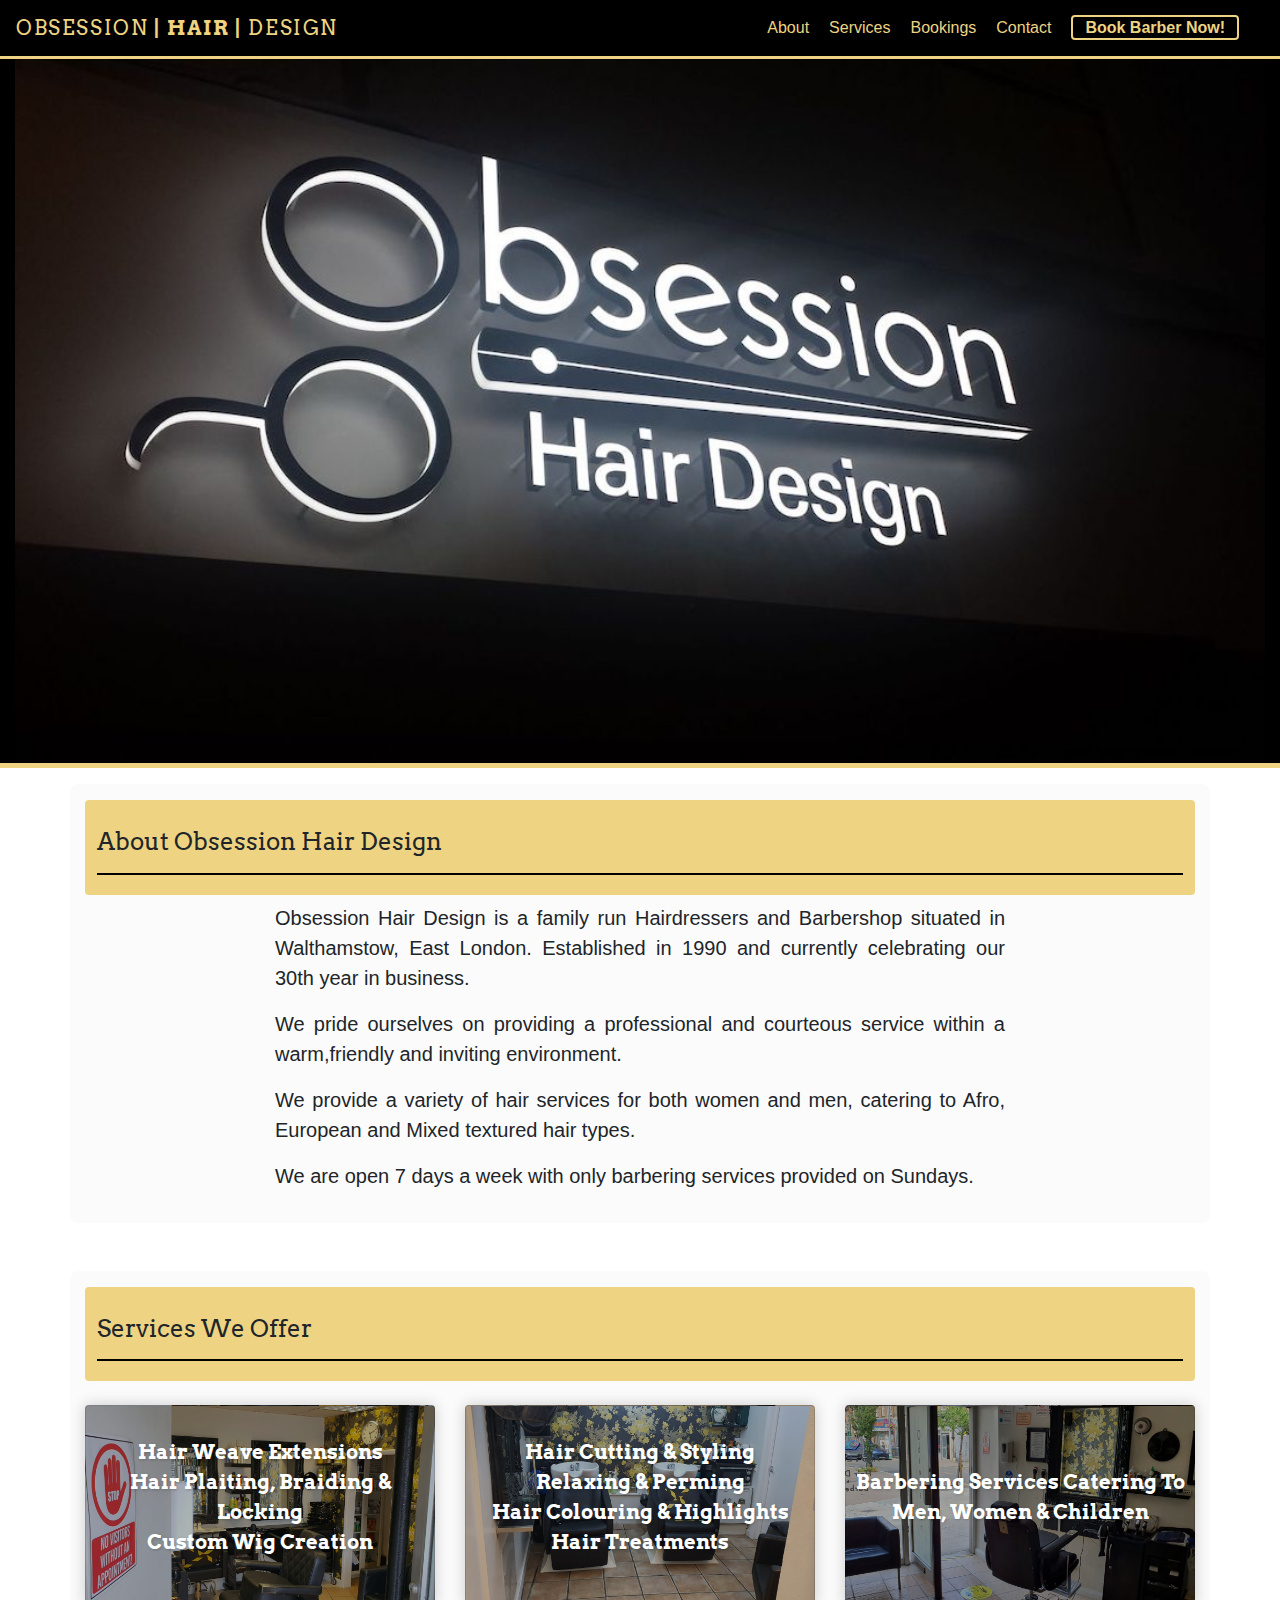
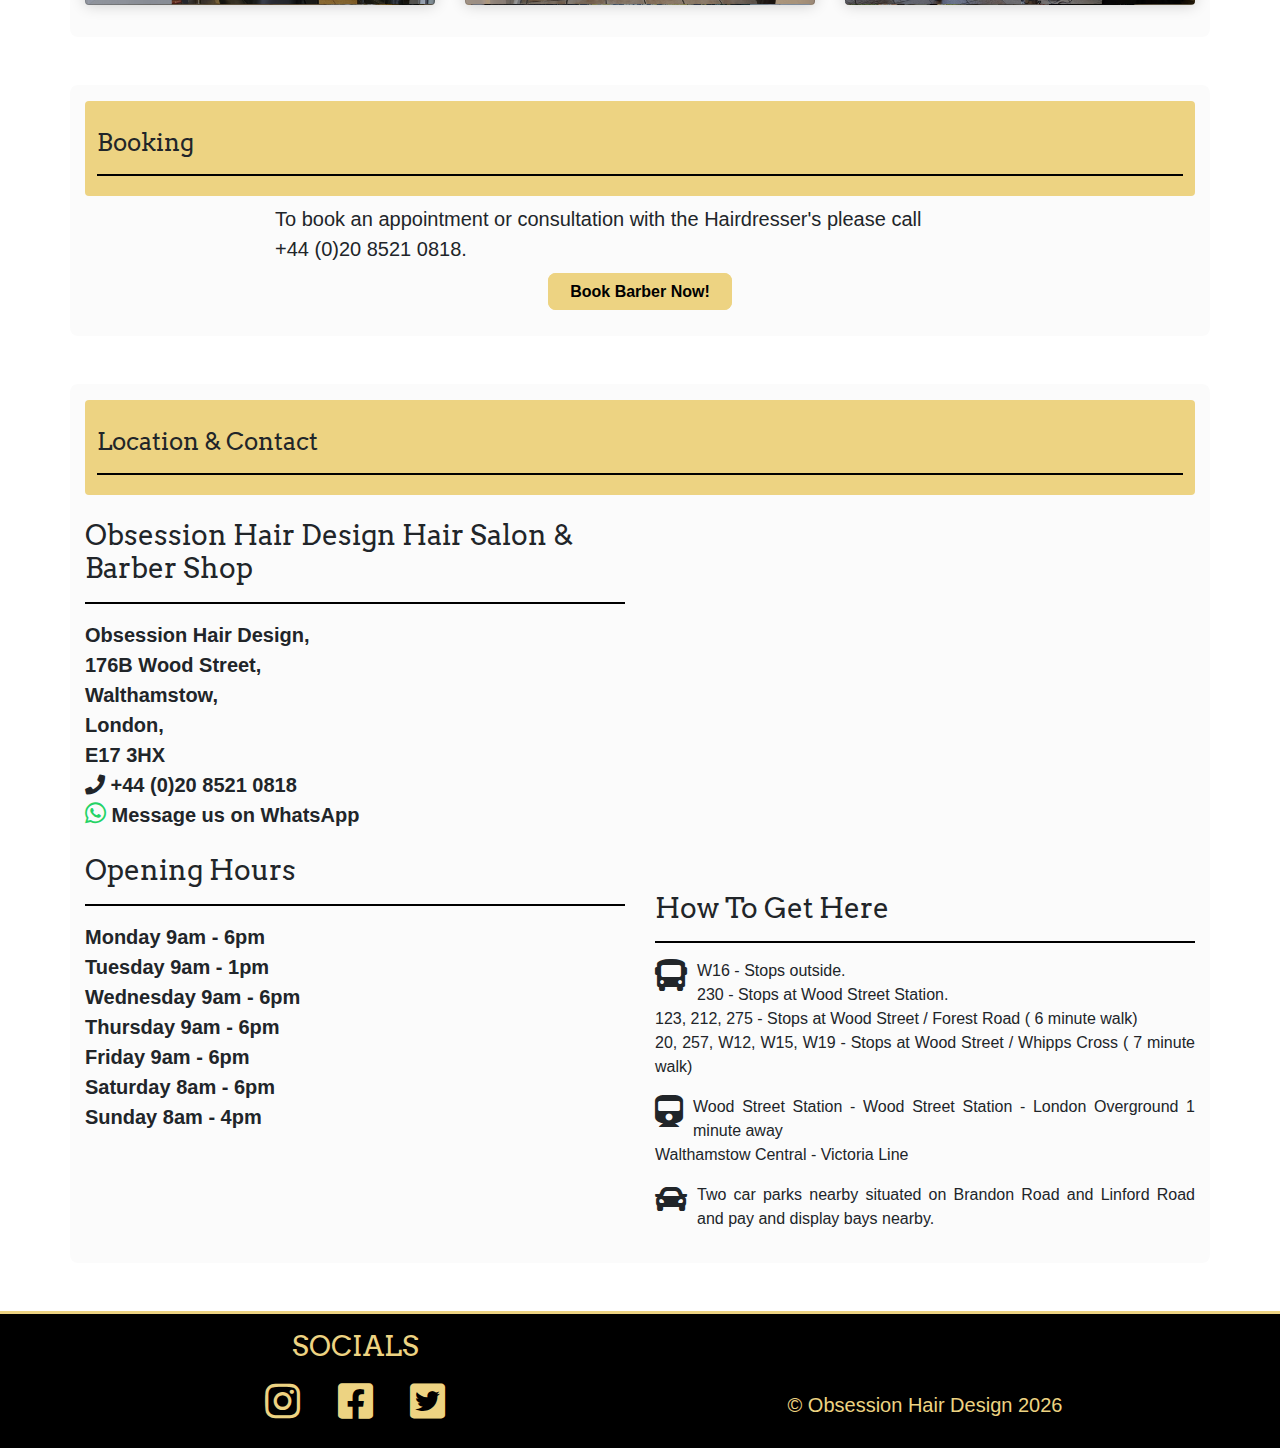
==== index.html @ 8aedc89d "sgged open graph meta data" ====
<!DOCTYPE html>
<html lang="en">
  <head>
    <meta charset="utf-8">
    <meta http-equiv="X-UA-Compatible" content="IE=edge">
    <meta name="viewport" content="width=device-width, initial-scale=1">

    <title>Hairdresser and Barber shop | Obsession Hair Design</title>

    <link rel="stylesheet" href="css/style.css">
    <link rel="stylesheet" href="https://stackpath.bootstrapcdn.com/bootstrap/4.5.0/css/bootstrap.min.css">

    <meta property="og:title" content="Obsession Hair Design - London's finest hairdresser's and barber shop">
    <meta property="og:image" content="http://www.obsessionhairdesign.co.uk/images/obsession-shop-banner.jpg">
    <meta property="og:url" content="https://www.obsessionhairdesign.co.uk"/>
    <meta property="og:description" content="Obsession Hair Design provide a variety of hair services for both women and men, catering to Afro, European and Mixed textured hair types.">
    <meta property="og:type" content="website"/>
    <meta property="og:site_name" content="Obsession Hair Design"/>


  </head>
  <body>
    <div class="navbar navbar-expand-md navbar-dark navbar-obsession">
      <a class="navbar-brand m-auto " href="#"><span class="navbar-logo">OBSESSION <strong>| HAIR | </strong>DESIGN</span></a>
      <button class="navbar-toggler" type="button" data-toggle="collapse" data-target="#navbarSupportedContent" aria-controls="navbarSupportedContent" aria-expanded="false" aria-label="Toggle navigation">
      <span class="navbar-toggler-icon toggler"></span>
      </button>

      <div class="d-flex justify-content-end container">
        <div class="collapse navbar-collapse" id="navbarSupportedContent">
          <ul class="navbar-nav mr-auto">
            <li class="nav-item m-auto active">
              <a href="#about" >About</a>
            </li>
            <li class="nav-item m-auto">
              <a href="#services">Services</a>
            </li>
            <li class="nav-item m-auto">
              <a href="#booking">Bookings</a>
            </li>
            <li class="nav-item m-auto">
              <a href="#contact">Contact</a>
            </li>
            <li class="nav-item m-auto">
              <a href="http://obsessionhairdesign.booksy.com/" target="_blank" class="btn-gold">Book Barber Now!</a>
            </li>
          </ul>
        </div>
      </div>
    </div>

    <div class="container-fluid banner mb-3">
      <div class="row">
        <div class="col-12">
          <img src="images/obsession-shop-banner.jpg" alt="banner image of Obsession Hair Design shop sign" class="responsive">
        </div>
      </div>
    </div>

    <div class="container about py-3 mb-5">
      <div class="header" id="about">
        <h2>About Obsession Hair Design</h2>
        <hr class="rule">
      </div>

      <div class="row">
        <div class="col-lg-2"></div>
        <div class="col-12 col-lg-8">
          <p>Obsession Hair Design is a family run Hairdressers and Barbershop situated in Walthamstow, East London. Established in 1990 and currently celebrating our 30th year in business.</p>

          <p>We pride ourselves on providing a professional and courteous service within a warm,friendly and inviting environment.</p>

          <p>We provide a variety of hair services for both women and men, catering to Afro, European and Mixed textured hair types. </p>

          <p>We are open 7 days a week with only barbering services provided on Sundays.</p>
        </div>
      </div>
    </div>

    <div class="container about service py-3 mb-5">
      <div class="header" id="services">
        <h2>Services we offer</h2>
        <hr class="rule">
      </div>

      <div class="row">
        <div class="col-12 col-lg-4">
          <div class="card my-3" style="background-image: linear-gradient(rgba(0,0,0,0.3), rgba(0,0,0,0.3)), url(images/doorway.jpeg)">
            <ul>
              <li>Hair Weave Extensions </li>
              <li>Hair Plaiting, Braiding & Locking</li>
              <li>Custom Wig Creation</li>
            </ul>
          </div>
        </div>

        <div class="col-12 col-lg-4">
          <div class="card my-3" style="background-image: linear-gradient(rgba(0,0,0,0.3), rgba(0,0,0,0.3)), url(images/sink.jpeg)">
            <ul>
              <li>Hair Cutting & Styling</li>
              <li>Relaxing & Perming</li>
              <li>Hair Colouring & Highlights</li>
              <li>Hair Treatments</li>
            </ul>
          </div>
        </div>

        <div class="col-12 col-lg-4">
           <div class="card my-3" style="background-image: linear-gradient(rgba(0,0,0,0.3), rgba(0,0,0,0.3)), url(images/chair.jpeg)">
            <ul>
              <li>Barbering Services catering to Men, Women & Children</li>
            </ul>
          </div>
        </div>
      </div>
    </div>


    <div class="container about py-3 mb-5">
      <div class="header" id="booking">
        <h2>Booking</h2>
        <hr class="rule">
      </div>

      <div class=row>
        <div class="col-12 col-lg-2">
        </div>
          <div class="col-12 col-lg-8 booking pb-3">
            <p>To book an appointment or consultation with the Hairdresser's please call<br><strong>+44 (0)20 8521 0818</strong>.</p>
            <div class="btn-center">
              <a href="http://obsessionhairdesign.booksy.com/" target="_blank" class="btn-black">book Barber now!</a>
            </div>
          </div>
        </div>
      </div>

    <div class="container location about test py-3 mb-5">
      <div class="header" id="contact">
        <h2>Location & Contact</h2>
        <hr class="rule">
      </div>

      <div class="row">
        <div class="col-12 col-lg-6 mt-3">
          <h3>Obsession Hair Design Hair Salon & Barber Shop</h3>
          <hr class="rule">

          <p>Obsession Hair Design,</p>
          <p>176B Wood Street,</p>
          <p>Walthamstow,</p>
          <p>London,</p>
          <p>E17 3HX</p>
          <p><i class="fa fa-phone"></i> +44 (0)20 8521 0818</p>
          <p><a href="https://wa.me/447960330879"><i class="fab fa-whatsapp wa-icon"></i></a> Message us on WhatsApp</p>

          <br><h3>Opening Hours</h3>
          <hr class="rule">
          <p>Monday 9am - 6pm</p>
          <p>Tuesday 9am - 1pm</p>
          <p>Wednesday 9am - 6pm</p>
          <p>Thursday 9am - 6pm</p>
          <p>Friday 9am - 6pm</p>
          <p>Saturday 8am - 6pm</p>
          <p>Sunday 8am - 4pm</p>
        </div>

        <div class="col-12 col-lg-6 mt-3">
          <iframe src="https://www.google.com/maps/embed?pb=!1m14!1m8!1m3!1d9915.989126790024!2d-0.0031766!3d51.5866132!3m2!1i1024!2i768!4f13.1!3m3!1m2!1s0x0%3A0xc0ec7def810b44b0!2sObsession%20Hair%20Design!5e0!3m2!1sen!2suk!4v1593028212481!5m2!1sen!2suk" width="350" height="350" frameborder="0" style="border:0;" allowfullscreen="" aria-hidden="false" tabindex="0" id="map" class="btn-center mb-3"></iframe>

          <div class="transport">
            <h3>How to get here</h3>
            <hr class="rule">
          </div>

          <div class="transport mb-3">
            <i class="fas fa-bus transport-icon"></i> <p><strong>W16</strong> - Stops outside.</p>
            <p><strong>230</strong> - Stops at Wood Street Station.</p>
            <p><strong>123, 212, 275</strong> - Stops at Wood Street / Forest Road ( 6 minute walk)</p>
            <p><strong>20, 257, W12, W15, W19</strong> - Stops at Wood Street / Whipps Cross ( 7 minute walk)</p>
          </div>

          <div class="transport mb-3">
            <p><i class="fas fa-train transport-icon"></i><strong>Wood Street Station </strong> - Wood Street Station - London Overground 1 minute away</p>
            <p><strong>Walthamstow Central</strong> - Victoria Line</p>
          </div>

          <div class="transport mb-3">
            <p><i class="fas fa-car transport-icon"></i>Two car parks nearby situated on Brandon Road and Linford Road and pay and display bays nearby.</p>
          </div>
        </div>
      </div>

    </div>


    <div class="footer">
      <div class="container mt-3">
        <div class="row">
          <div class="col-12 col-lg-6">
            <h3>Socials</h3>
            <ul>
              <li><a href="https://www.instagram.com/obsession_hair_design/" target="_blank" class="social-icon m-3" ><i class="fab fa-instagram"></i></a></li>
              <li><a href="#" target="_blank" class="social-icon m-3" ><i class="fab fa-facebook-square"></i></a></li>
              <li><a href="#" target="_blank" class="social-icon m-3" ><i class="fab fa-twitter-square"></i></a></li>
            </ul>
          </div>
          <div class="col-12 col-lg-6">
              <br><br><p>&copy; obsession hair design <script>document.write( new Date().getFullYear() );</script></p>
          </div>
        </div>
      </div>
    </div>

<!-- jQuery (necessary for Bootstrap's JavaScript plugins) -->
    <script src="https://code.jquery.com/jquery-3.5.1.slim.min.js"></script>
    <!-- Popper.js (necessary for Bootstrap's JavaScript plugins) -->
    <script src="https://cdn.jsdelivr.net/npm/popper.js@1.16.0/dist/umd/popper.min.js"></script>
    <!-- Bootstrap JavaScript library-->
    <script src="https://stackpath.bootstrapcdn.com/bootstrap/4.5.0/js/bootstrap.min.js"></script>
  </body>
</html>
---- css/style.css ----
/* --- Fonts --- */
@import url('https://fonts.googleapis.com/css2?family=Arvo:wght@400;700&family=Open+Sans:wght@300;400;700&display=swap');
@import url("https://use.fontawesome.com/releases/v5.0.10/css/all.css");

/* --- Components design --- */
/*@import url("css/components/card.css");*/
@import url("components/container.css");
@import url("components/card.css");
@import url("components/navbar.css");
@import url("components/button.css");
@import url("components/list.css");
@import url("components/social.css");
@import url("components/banner.css");
@import url("components/footer.css");
@import url("pages/page.css");

/* --- Layouts --- */
/*@import url("pages/campuses.css");*/



/* --- Fonts & colors --- */
body {
  font-family: "Open Sans", sans-serif;
  margin: 0 auto;
  /*padding-top: 70px;*/
}

h1, h2, h3 {
  font-family: 'Arvo', serif;
  margin-top: 24px:;
}

}
.text-center {
  text-align: center;
}

a {
  text-decoration: none;
}

a:hover {
  text-decoration: none;
}
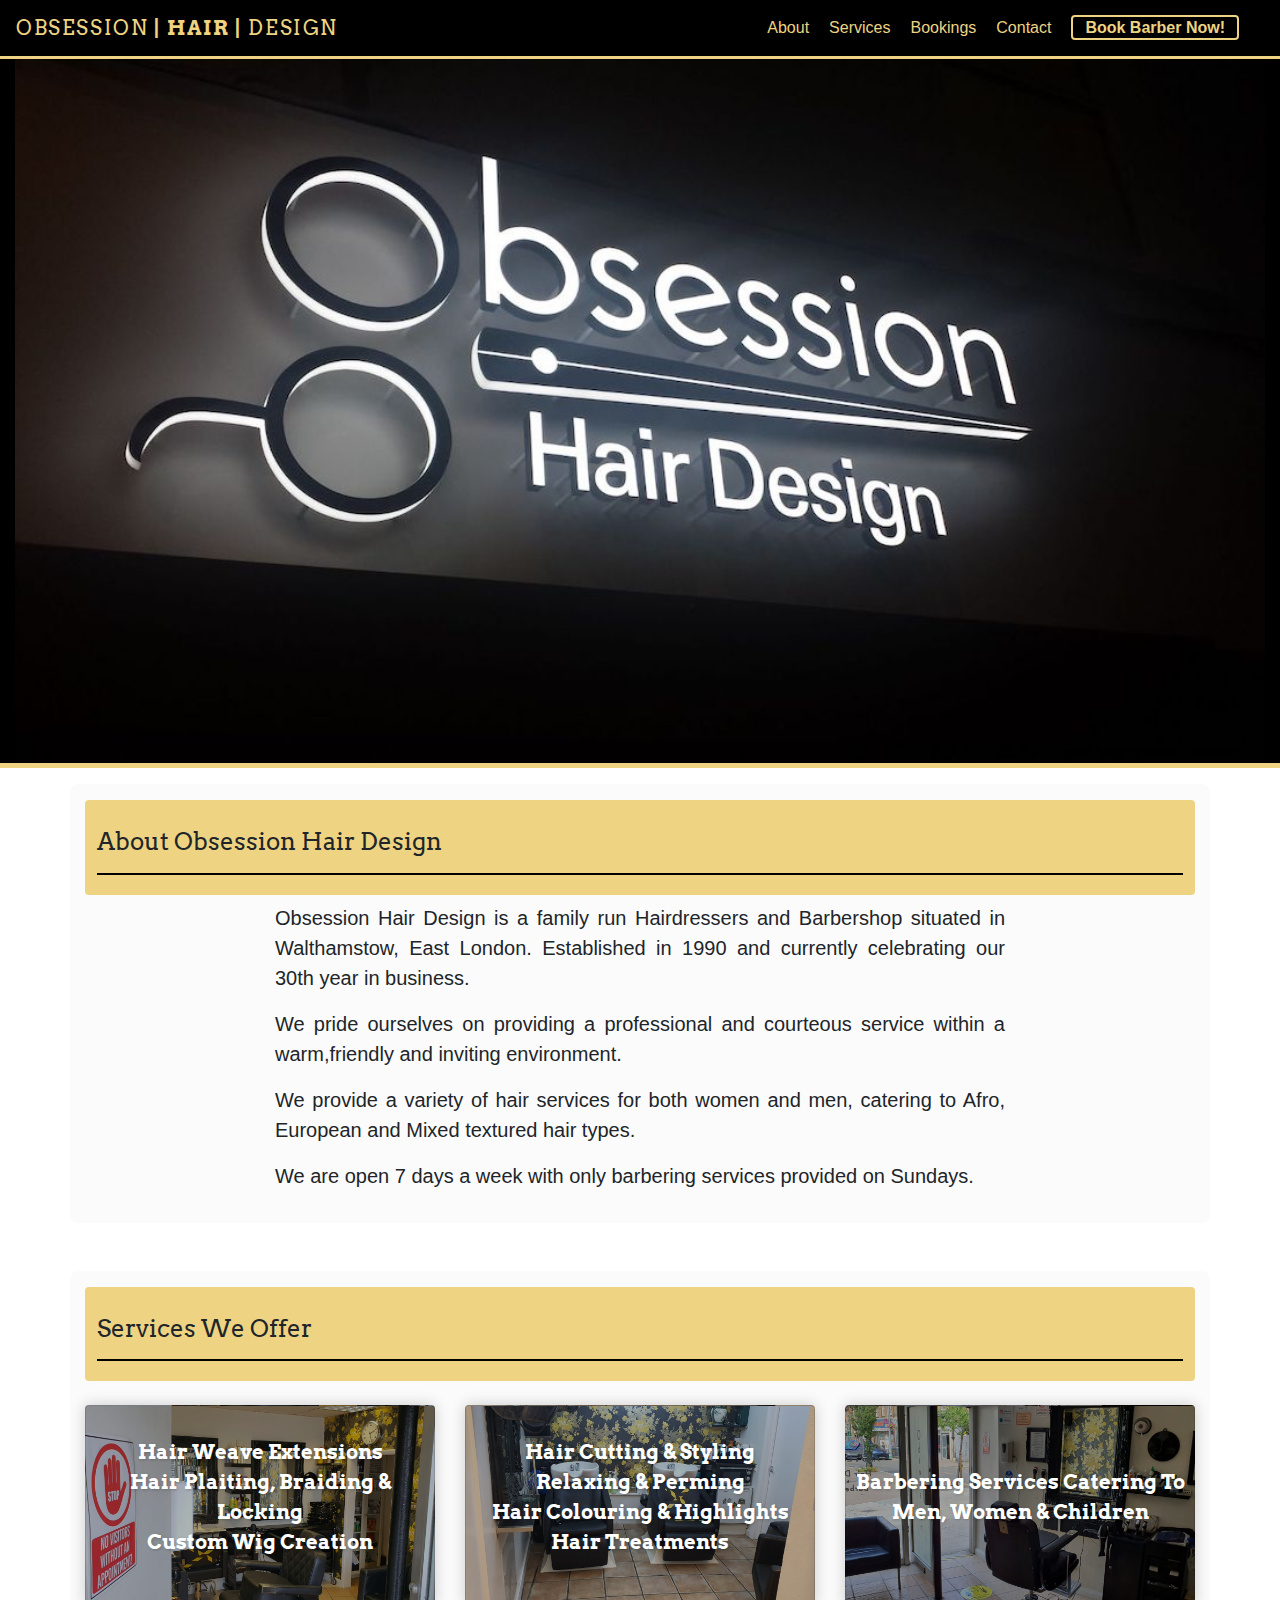
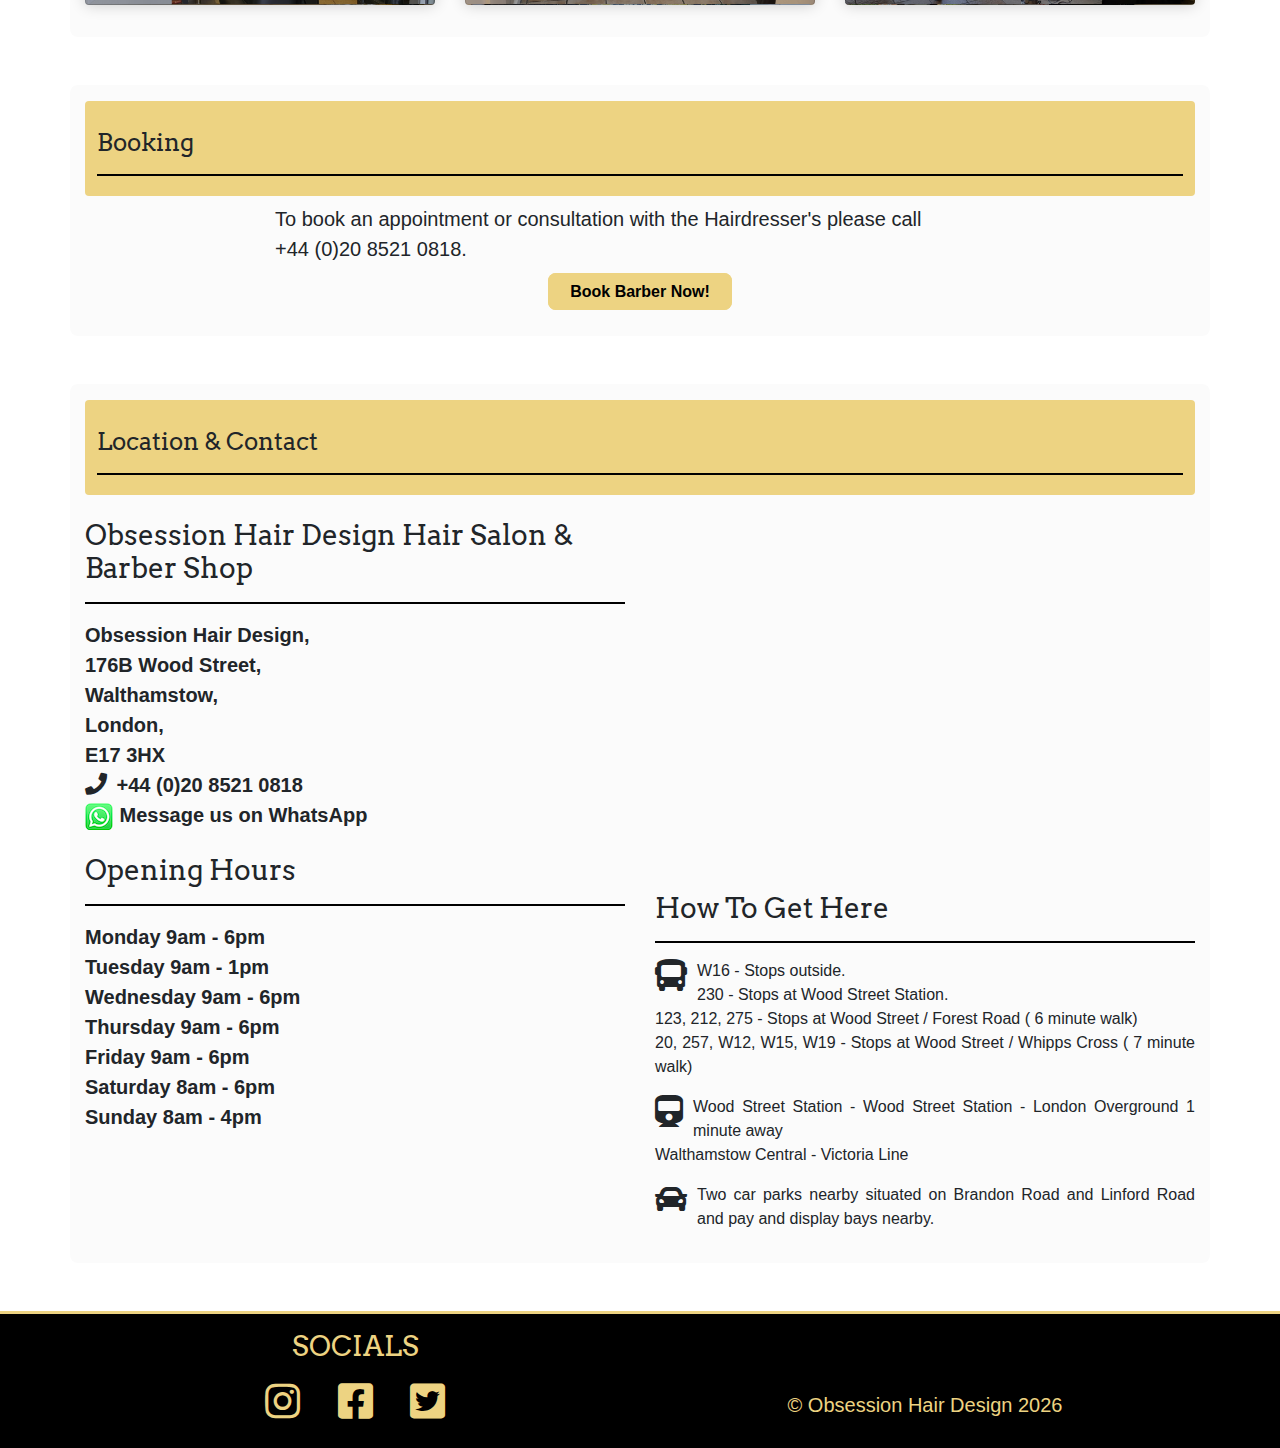
==== commit 3ea751ef: "Merge pull request #7 from illwalt/wa" ====
--- a/index.html
+++ b/index.html
@@ -150,8 +150,9 @@
           <p>Walthamstow,</p>
           <p>London,</p>
           <p>E17 3HX</p>
-          <p><i class="fa fa-phone"></i> +44 (0)20 8521 0818</p>
-          <p><a href="https://wa.me/447960330879"><i class="fab fa-whatsapp wa-icon"></i></a> Message us on WhatsApp</p>
+          <p><i class="fa fa-phone phone-icon"></i> +44 (0)20 8521 0818</p>
+          <!-- <p><a href="https://wa.me/447960330879"><i class="fab fa-whatsapp wa-icon"></i></a> Message us on WhatsApp</p> -->
+          <p><a href="https://wa.me/447960330879"><img src="images/WA.png" alt=""></a> Message us on WhatsApp</p>
 
           <br><h3>Opening Hours</h3>
           <hr class="rule">
